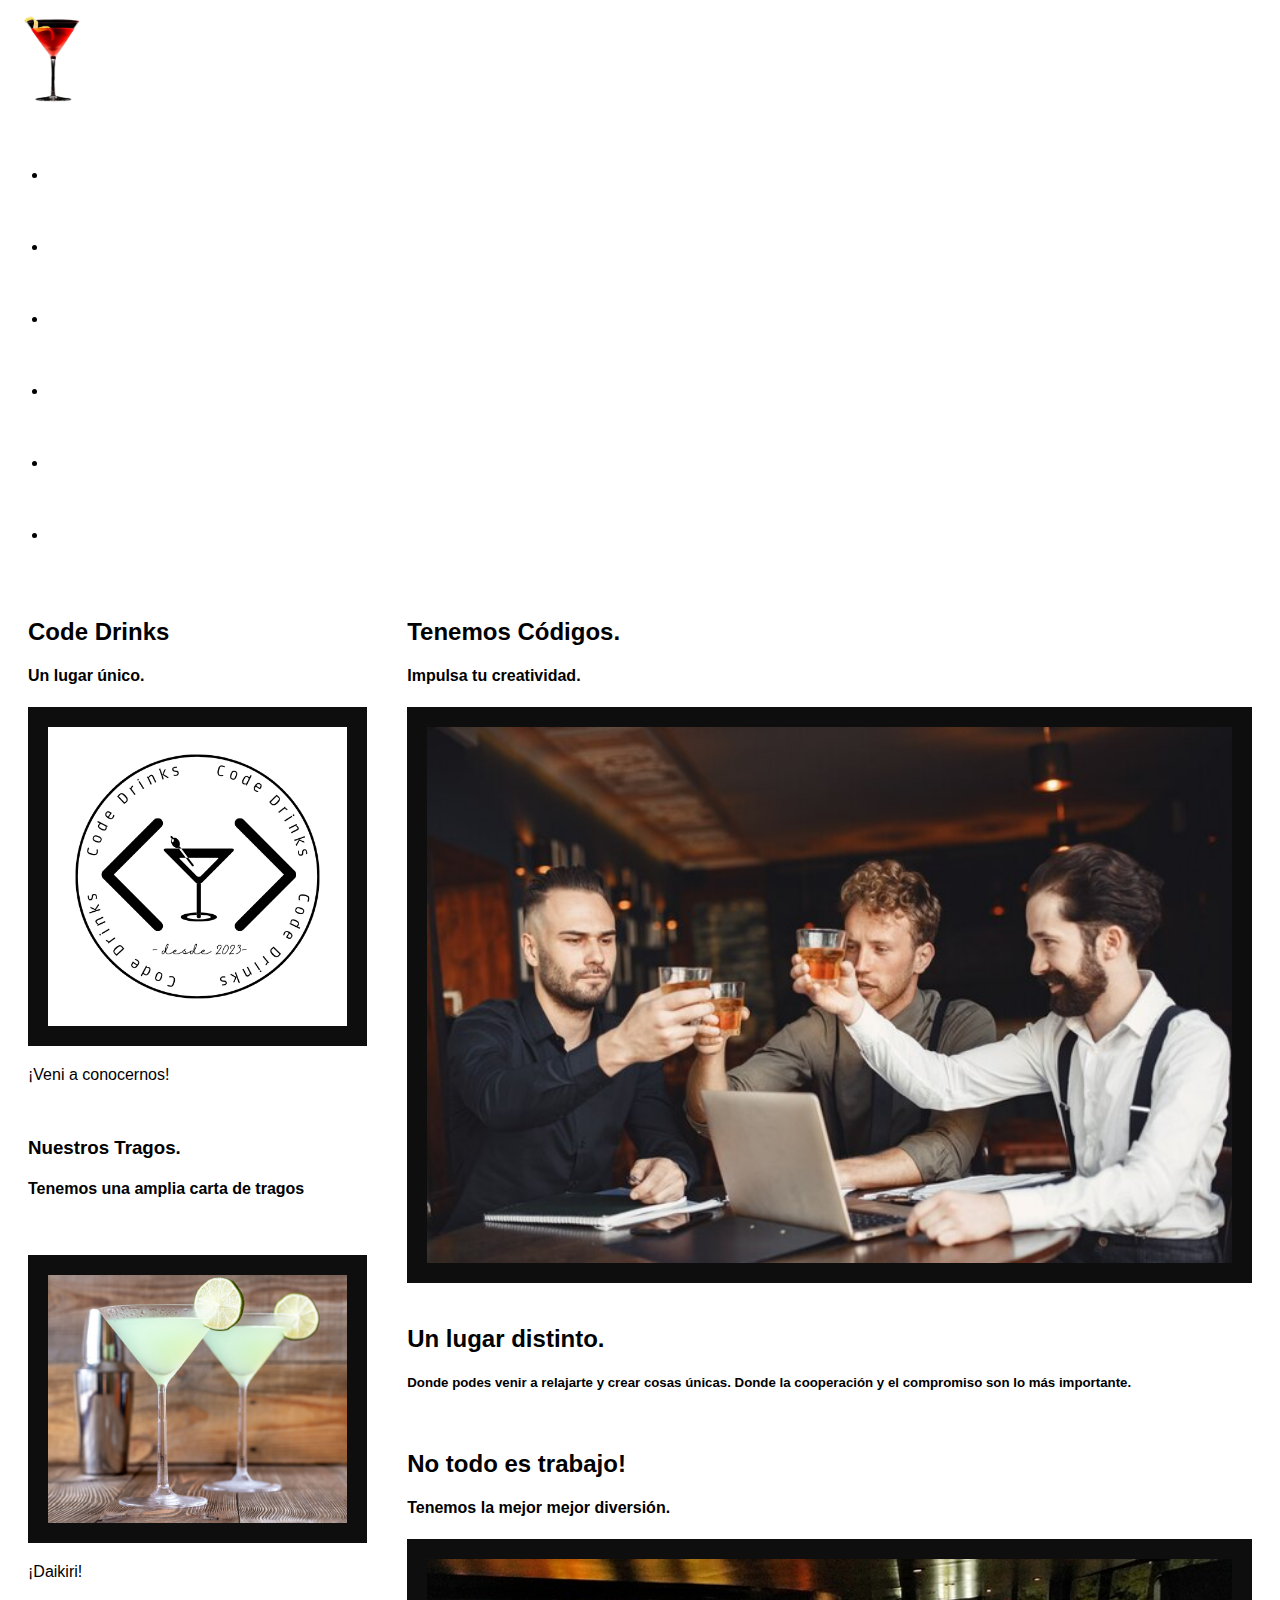
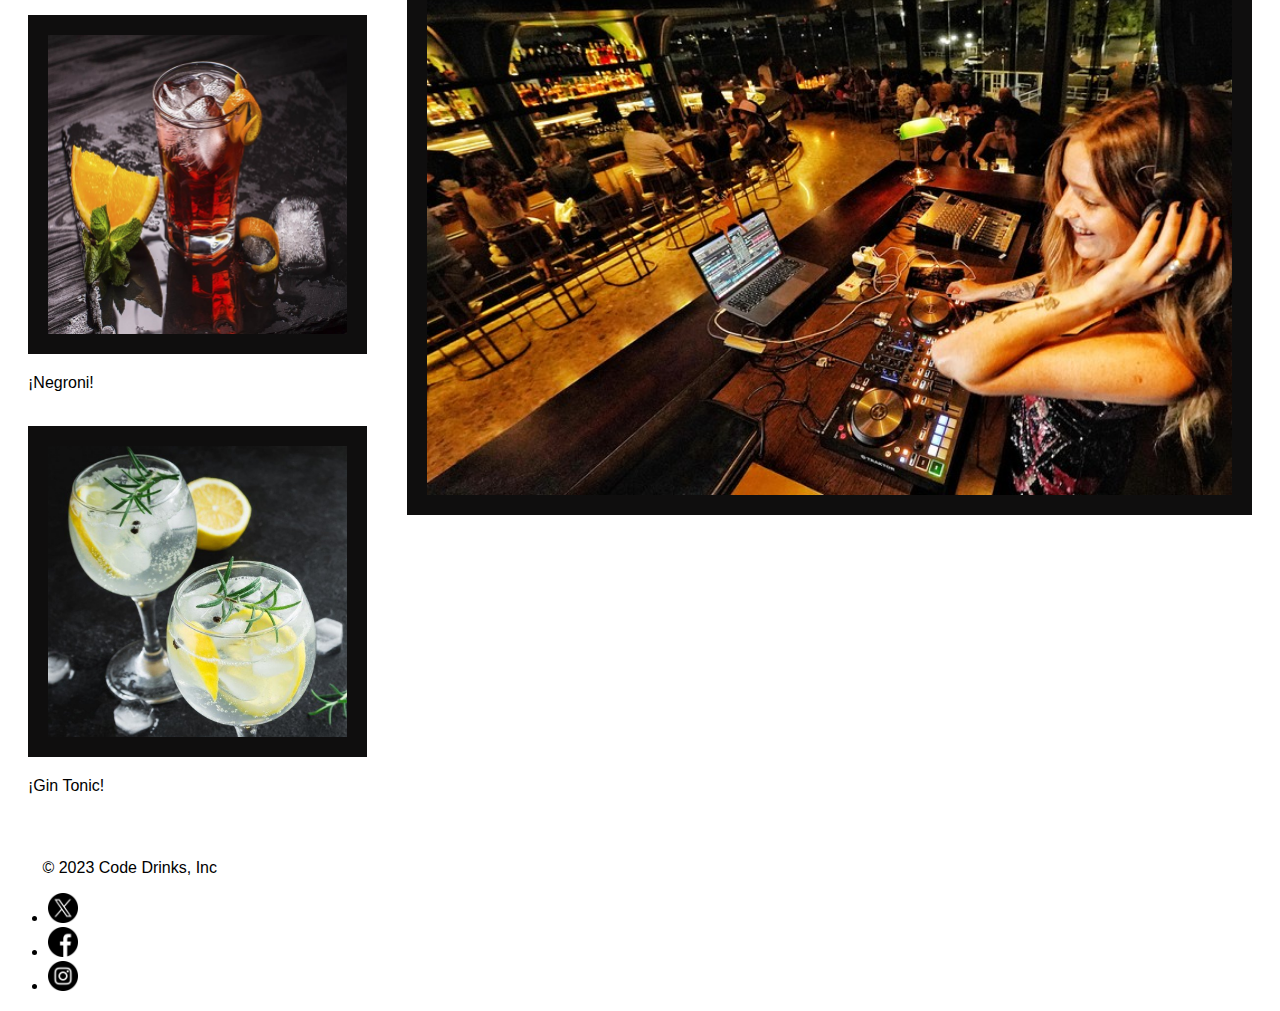
==== index.html @ 5dafd530 "Proyecto Finalizado" ====
<!DOCTYPE html>
<html>

<head>
    <title>Code Drinks</title>
    <meta charset="UTF-8">
    <meta name="viewport" content="width=device-width, initial-scale=1">

    <link href="https://cdn.jsdelivr.net/npm/bootstrap@5.3.2/dist/css/bootstrap.min.css" rel="stylesheet"
        integrity="sha384-T3c6CoIi6uLrA9TneNEoa7RxnatzjcDSCmG1MXxSR1GAsXEV/Dwwykc2MPK8M2HN" crossorigin="anonymous">

    <link rel="stylesheet" href="https://cdnjs.cloudflare.com/ajax/libs/animate.css/4.1.1/animate.min.css" />

    <link rel="stylesheet" href="estilos.css">

</head>

<body>

    <!-- Header -->

    <header>
        <div class="px-3 py-2 text-bg-dark border-bottom">

            <div class="container">
                <div class="d-flex flex-wrap align-items-center justify-content-center justify-content-lg-start">
                    <img src="static/imagenes/CosmopolitanLogo.jpg" alt="logo" width="90"
                        class="animate__animated animate__bounceInLeft  d-flex align-items-center my-2 my-lg-0 me-lg-auto text-body-dark text-decoration-none">

                    <ul class="nav col-12 col-lg-auto my-2 justify-content-center my-md-0 text-small">

                        <li>
                            <a href="index.html" class="nav-link text-white">
                                <img src="static/iconos/casa-blanco.png" width="50" height="50" alt="inicio"
                                    class="animate__animated animate__bounce">
                                <br>
                                Inicio
                            </a>
                        </li>

                        <li>
                            <a href="tragos.html" class="nav-link text-white">
                                <img src="static/iconos/copa-de-coctel-blanco.png" width="50" height="50" alt="tragos"
                                    class="animate__animated animate__bounce">
                                <br>
                                Tragos
                            </a>
                        </li>

                        <li>
                            <a href="galeria.html" class="nav-link text-white">
                                <img src="static/iconos/galeria-de-imagenes-blanco.png" width="50" height="50"
                                    alt="galeria" class="animate__animated animate__bounce">
                                <br>
                                Galería
                            </a>
                        </li>

                        <li>
                            <a href="ubicacion.html" class="nav-link text-white">
                                <img src="static/iconos/ubicacion-blanco.png" width="50" height="50"
                                    alt="ubicacion-blanco" class="animate__animated animate__bounce">
                                <br>
                                Ubicación
                            </a>
                        </li>

                        <li>
                            <a href="sobre_nosotros.html" class="nav-link text-white">
                                <img src="static/iconos/sobre-nosotros-blanco.png" width="50" height="50"
                                    alt="sobre-nosotros-blanco" class="animate__animated animate__bounce">
                                <br>
                                About
                            </a>
                        </li>

                        <li>
                            <a href="administracion.html" class="nav-link text-white">
                                <img src="static/iconos/orden-procesada-blanco.png" width="50" height="50"
                                    alt="administrar" class="animate__animated animate__bounce">
                                <br>
                                Admin
                            </a>
                        </li>
                    </ul>
                </div>
            </div>
        </div>

    </header>

    <!-- Main -->

    <main class="row">

        <div class="side">
            <h2>Code Drinks</h2>
            <h4>Un lugar único.</h4>

            <div>
                <img src="static/iconos/logoCodeDrinksBlanco.png" alt="logoCodeDrinksBlanco" width="180px"
                    class="fakeimg">
            </div>
            <p>¡Veni a conocernos!</p><br>
            <h3>Nuestros Tragos.</h3>
            <h4>Tenemos una amplia carta de tragos</h4><br><br>

            <div>
                <img src="static/imagenes/daikiri_original.jpg" alt="daikiri" width="100%" class="fakeimg">
            </div>
            <p>¡Daikiri!</p>
            <br>
            <div>
                <img src="static/imagenes/negroni.jpg" alt="negroni" width="100%" class="fakeimg">
            </div>
            <p>¡Negroni!</p>
            <br>
            <div>
                <img src="static/imagenes/tonic.png" alt="tonic" width="100%" class="fakeimg">
            </div>
            <p>¡Gin Tonic!</p>
            <br>
        </div>
        <div class="main">
            <h2>Tenemos Códigos.</h2>
            <h4>Impulsa tu creatividad.</h4>
            <div>
                <img src="static/imagenes/codeando.jpg" alt="codeando" width="100%" class="fakeimg">
            </div>
            <br>
            <h2>Un lugar distinto.</h2>
            <h5>Donde podes venir a relajarte y crear cosas únicas. Donde la cooperación y el compromiso son lo más
                importante.</h5>
            <br>
            <h2>No todo es trabajo!</h2>
            <h4>Tenemos la mejor mejor diversión.</h4>
            <div>
                <img src="static/imagenes/djBar.jpg" alt="djBar" width="100%" class="fakeimg">
            </div>
        </div>
    </main>

    <!-- Footer -->

    <footer class="d-flex flex-wrap justify-content-between align-items-center py-3 my-4 border-top">

        <div class="col-md-4 d-flex align-items-center">
            <a href="/" class="mb-3 me-2 mb-md-0 text-body-secondary text-decoration-none lh-1">
                <svg class="bi" width="30" height="24">
                    <use xlink:href="#bootstrap"></use>
                </svg>
            </a>
            <span class="mb-3 mb-md-0 text-body-secondary">© 2023 Code Drinks, Inc</span>
        </div>

        <ul class="nav col-md-4 justify-content-end list-unstyled d-flex">
            <li class="ms-3">
                <a href="https://twitter.com/?lang=es">
                    <img src="static/iconos/twitter-blanco.png" alt="twitter" width="30">
                </a>
            </li>
            <li class="ms-3">
                <a class="text-body-dark" href="https://www.facebook.com/?locale=es_LA">
                    <img src="static/iconos/facebook.png" alt="facebook" width="30">
                </a>
            </li>
            <li class="ms-3">
                <a class="text-body-dark" href="https://www.instagram.com/">
                    <img src="static/iconos/instagram.png" alt="instagram" width="30">
                </a>
            </li>
        </ul>
    </footer>

</body>

</html>
---- estilos.css ----
* {
    box-sizing: border-box;
}

body {
    font-family: Arial;
    margin: 1;
}

a:hover {
    background-color: #484848;
    color: black;
    border-radius: 10%;
    
}

.row {
    display: flex;
    flex-wrap: wrap;
}

.side {
    flex: 30%;
    background-color: #ffffff;
    padding: 20px;
}

/* Main column */

.main {
    flex: 70%;
    background-color: rgb(255, 255, 255);
    padding: 20px;
}

.fakeimg {
    background-color: #0f0e0e;
    width: 100%;
    padding: 20px;
}



/* Footer */

.footer {
    padding: 20px;
    text-align: center;
    background: #ffffff;
}

@media (max-width: 700px) {
    .row,
    .navbar {
        flex-direction: column;
    }
    
}


/* administracion */

.cards{
    display: flex;
	flex-wrap: wrap; 
	justify-content: space-between;
}

.tarjetaAdmin {
	background: white;
    margin: 3%;
    border: solid 2px;
    border-radius: 10%;
    text-align: center;
    color: #000000;
}


a {
    text-decoration: none;
    color: black;
}

.imgAdmin {
    margin: 10px;
}

.tarjetaAdmin:hover{
    background-color: #484848;
   
}

/* tarjeta tragos */

.centrado{
	margin: 0 auto;
	padding: 0 0.8em;
}

@media screen and (min-width: 52em){
	.centrado{
		max-width: 52em;
	}
}

.tarjeta{
	background: white;
    margin: 2%;
	width: 25%;
}

.cards{
	display: flex;
	flex-wrap: wrap; 
	justify-content: space-between;
}


.flip-card {
    width: 300px;
    height: 400px;
    perspective: 1000px;
    padding: 10px;
}
  
.flip-card-inner {
    position: relative;
    width: 100%;
    height: 100%;
    border: none;
    border-radius: 10px;
    transition: transform 0.6s;
    transform-style: preserve-3d;
}
  
.flip-card:hover .flip-card-inner {
    transform: rotateY(180deg);
}
  
.flip-card-front, .flip-card-back {
    position: absolute;
    width: 100%;
    height: 100%;
    backface-visibility: hidden;
    border-radius: 10px;
}
  
.flip-card-front {
    background-color: #ffffff;
    overflow: hidden;
}
.flip-card-front img{
    max-height: 100%;
}
.flip-card-back {
    background-image: url("static/imagenes/fondo-blanco-elegante-moderno.jpg");
    color: rgb(0, 0, 0);
    transform: rotateY(180deg);
    display: flex;
    justify-content: center;
    align-items: center;
    border: solid 2px;
}
  
.card-content {
    padding: 20px;
    text-align: center;
}
  
.card-content h2 {
    font-size: 24px;
    margin-bottom: 10px;
}
  
.card-content p {
    font-size: 16px;
    margin-bottom: 20px;
}
  
.attribute{
    position: absolute;
    bottom: 10px;
}

.contenedor-centrado {
    display:flex;
    width: 100%;
    justify-content: center;
}

form {
    max-width: 600px;
    margin: 0;
    padding: 20px;
    background-color: white;
    border: 1px solid lightslategray;
    border-radius: 5px;
}

table {
    max-width: 90%;
    margin: 0;
    padding: 20px;
    background-color: white;
    border: 1px solid lightslategray;
    border-radius: 5px;
}

label {
    display: block;
    margin-bottom: 5px;
}

input[type="text"],
input[type="number"],
textarea {
    width: 90%;
    padding: 10px;
    margin-bottom: 10px;
    border: 1px solid #cccccc;
    border-radius: 5px;
}

input[type="submit"] {
    padding: 10px;
    background-color: #ffffff;
    color: #ffffff;
    border: none;
    border-radius: 5px;
    cursor: pointer;
}

input[type="submit"]:hover {
    background-color: #ffffff;
}

.btnAdmin {
    color: black;
}

.nuevaImagen {
    background-color: #000000;
    color: #ffffff;
}

button {
    padding: 8px;
    margin:4px;
    background-color: #000000;
    color: #ffffff;
    border: none;
    border-radius: 5px;
    cursor: pointer;
}

button:hover {
    background-color: #484848;
    
}

a {
    color: #ffffff;
    border: none;
    border-radius: 5px;
    cursor: pointer;
    text-decoration: none;
}

a:hover {
    background-color: #484848;
    color: #ffffff;
}
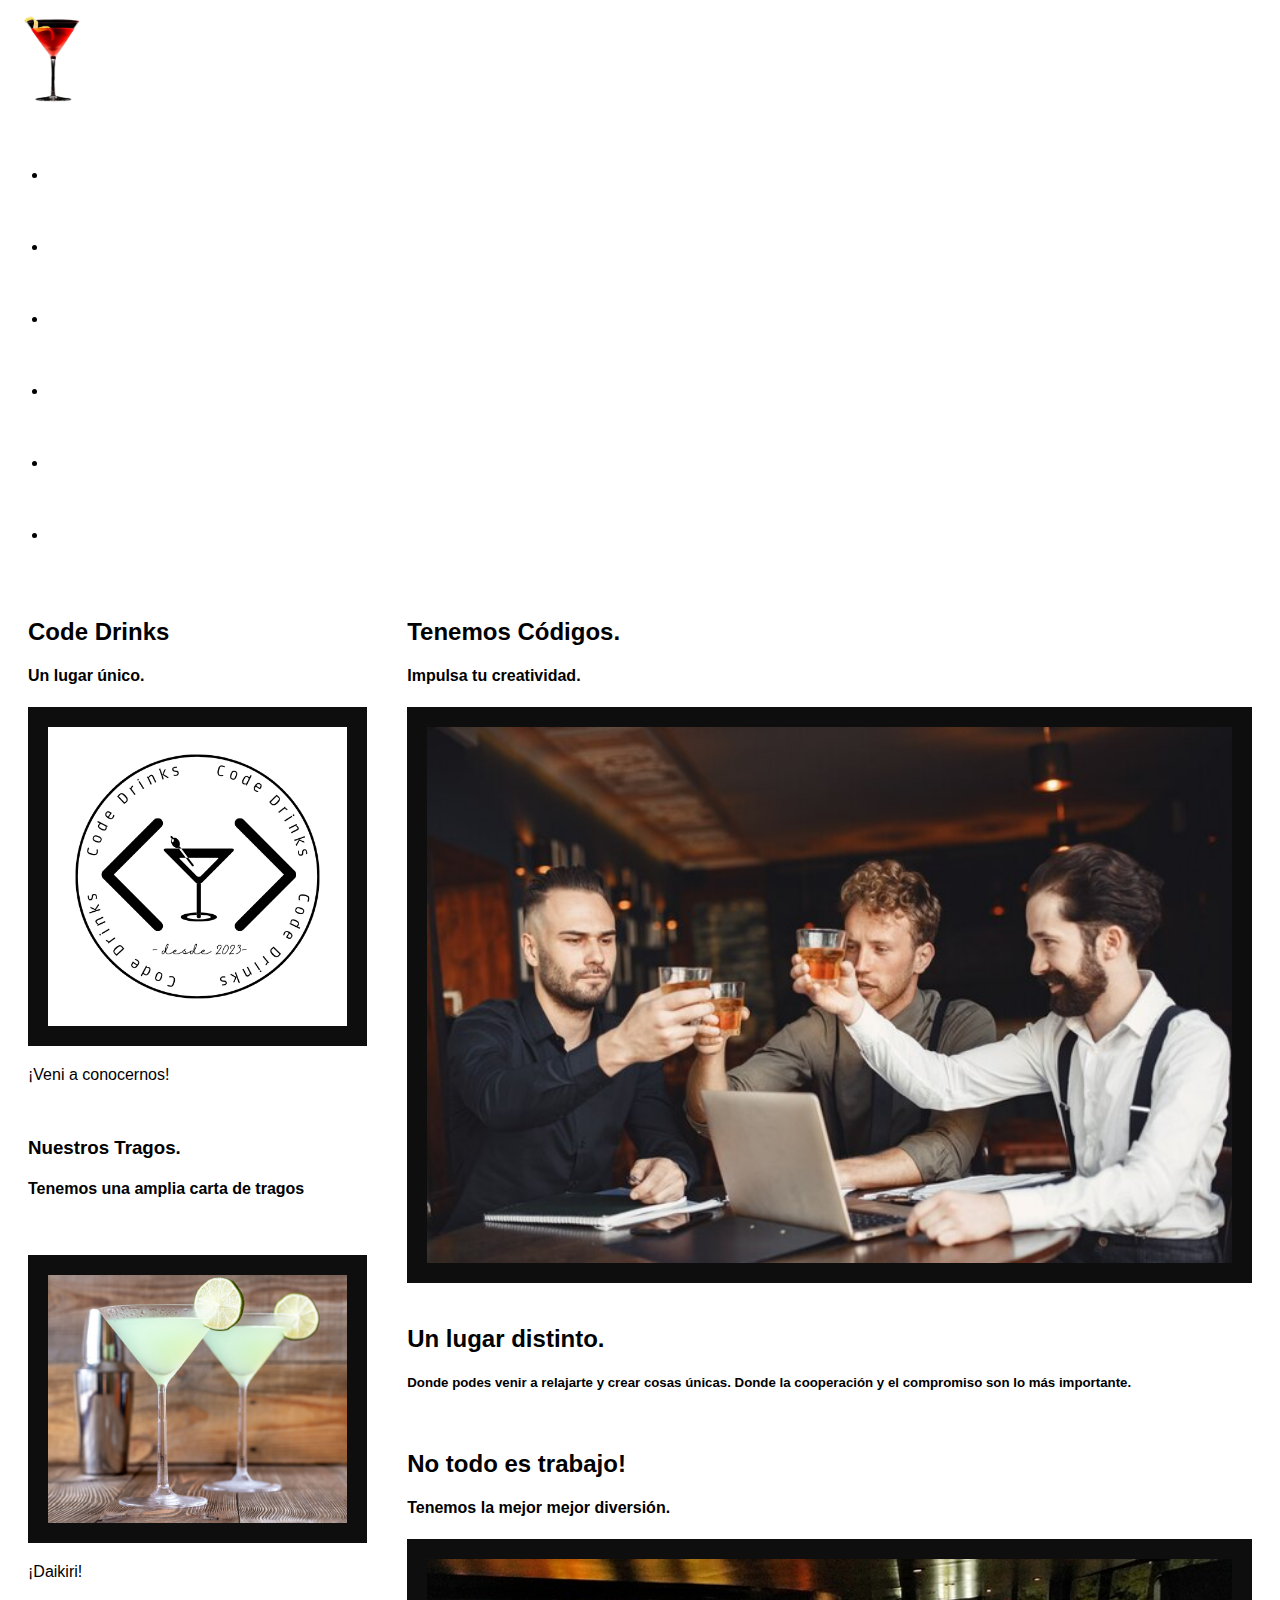
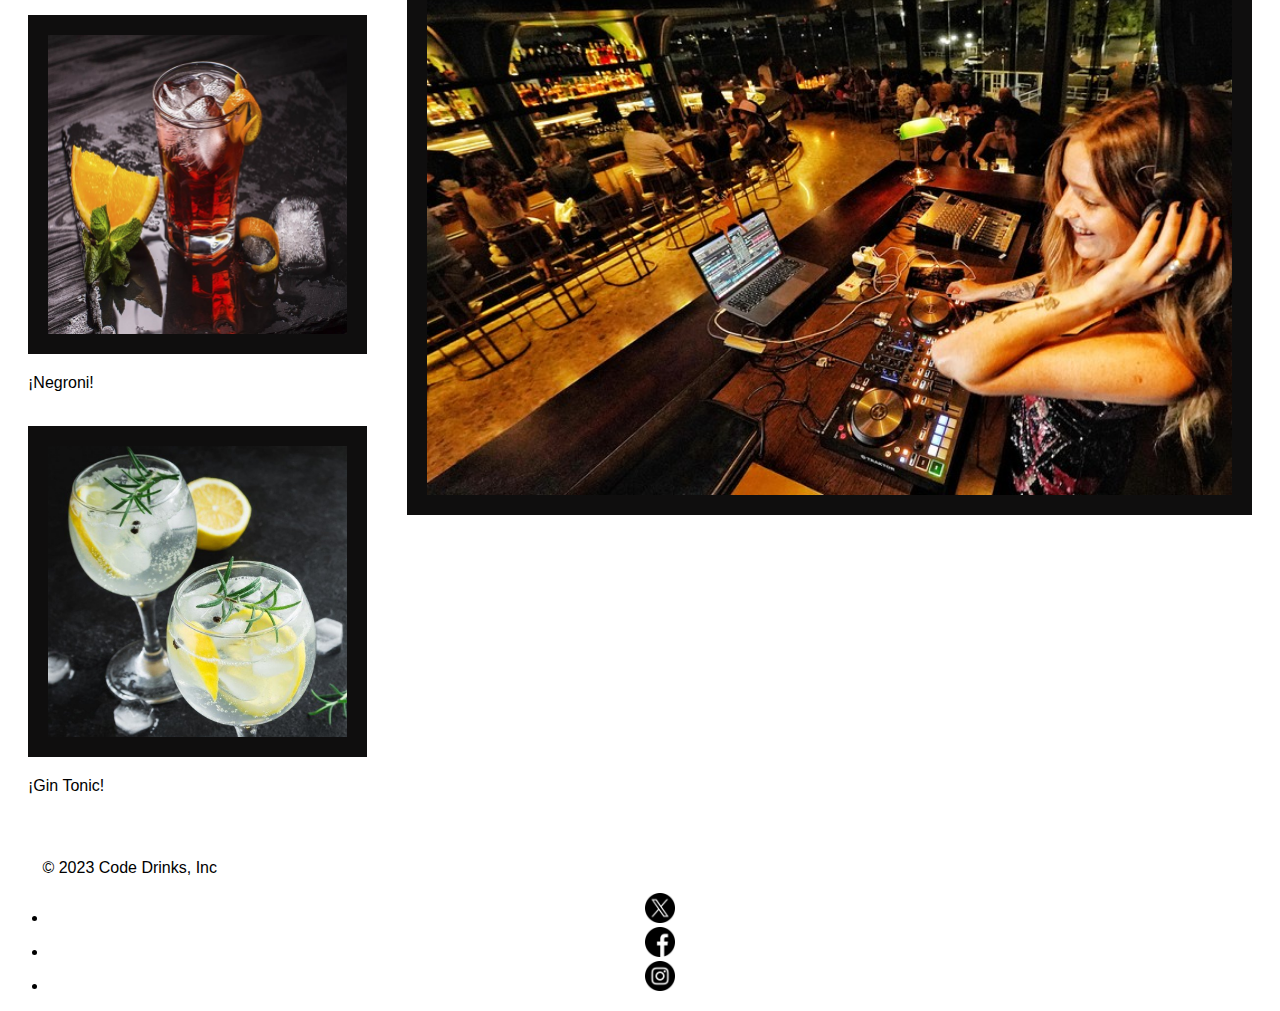
==== commit 2a046139: "Responsive Terminado" ====
--- a/index.html
+++ b/index.html
@@ -12,6 +12,8 @@
     <link rel="stylesheet" href="https://cdnjs.cloudflare.com/ajax/libs/animate.css/4.1.1/animate.min.css" />
 
     <link rel="stylesheet" href="estilos.css">
+
+    <link rel="icon" href="static/iconos/logoCodeDrinksNegro.ico">
 
 </head>
 
@@ -74,7 +76,7 @@
                             </a>
                         </li>
 
-                        <li>
+                        <li onclick="claveAdmin()">
                             <a href="administracion.html" class="nav-link text-white">
                                 <img src="static/iconos/orden-procesada-blanco.png" width="50" height="50"
                                     alt="administrar" class="animate__animated animate__bounce">
@@ -98,7 +100,7 @@
             <h4>Un lugar único.</h4>
 
             <div>
-                <img src="static/iconos/logoCodeDrinksBlanco.png" alt="logoCodeDrinksBlanco" width="180px"
+                <img src="static/iconos/logoCodeDrinksBlanco.png" alt="logoCodeDrinksBlanco" width="100%"
                     class="fakeimg">
             </div>
             <p>¡Veni a conocernos!</p><br>
@@ -116,7 +118,7 @@
             <p>¡Negroni!</p>
             <br>
             <div>
-                <img src="static/imagenes/tonic.png" alt="tonic" width="100%" class="fakeimg">
+                <img src="static/imagenes/gintonic.png" alt="gintonic" width="100%" class="fakeimg">
             </div>
             <p>¡Gin Tonic!</p>
             <br>
@@ -172,6 +174,8 @@
         </ul>
     </footer>
 
+    <script src="claveadmin.js"></script>
+
 </body>
 
 </html>--- a/estilos.css
+++ b/estilos.css
@@ -107,12 +107,13 @@
 	background: white;
     margin: 2%;
 	width: 25%;
+    
 }
 
 .cards{
 	display: flex;
 	flex-wrap: wrap; 
-	justify-content: space-between;
+	justify-content: center;
 }
 
 
@@ -139,10 +140,10 @@
   
 .flip-card-front, .flip-card-back {
     position: absolute;
+    border-radius: 10px;
     width: 100%;
     height: 100%;
     backface-visibility: hidden;
-    border-radius: 10px;
 }
   
 .flip-card-front {
@@ -189,7 +190,8 @@
 }
 
 form {
-    max-width: 600px;
+    justify-content: center;
+    max-width: 90%;
     margin: 0;
     padding: 20px;
     background-color: white;
@@ -199,11 +201,12 @@
 
 table {
     max-width: 90%;
-    margin: 0;
+    margin: 2px;
     padding: 20px;
     background-color: white;
     border: 1px solid lightslategray;
     border-radius: 5px;
+    justify-content: space-between;
 }
 
 label {
@@ -270,3 +273,13 @@
     background-color: #484848;
     color: #ffffff;
 }
+
+li {
+    text-align: center;
+}
+
+.centrar {
+    display: flex;
+    justify-content: center;
+}
+
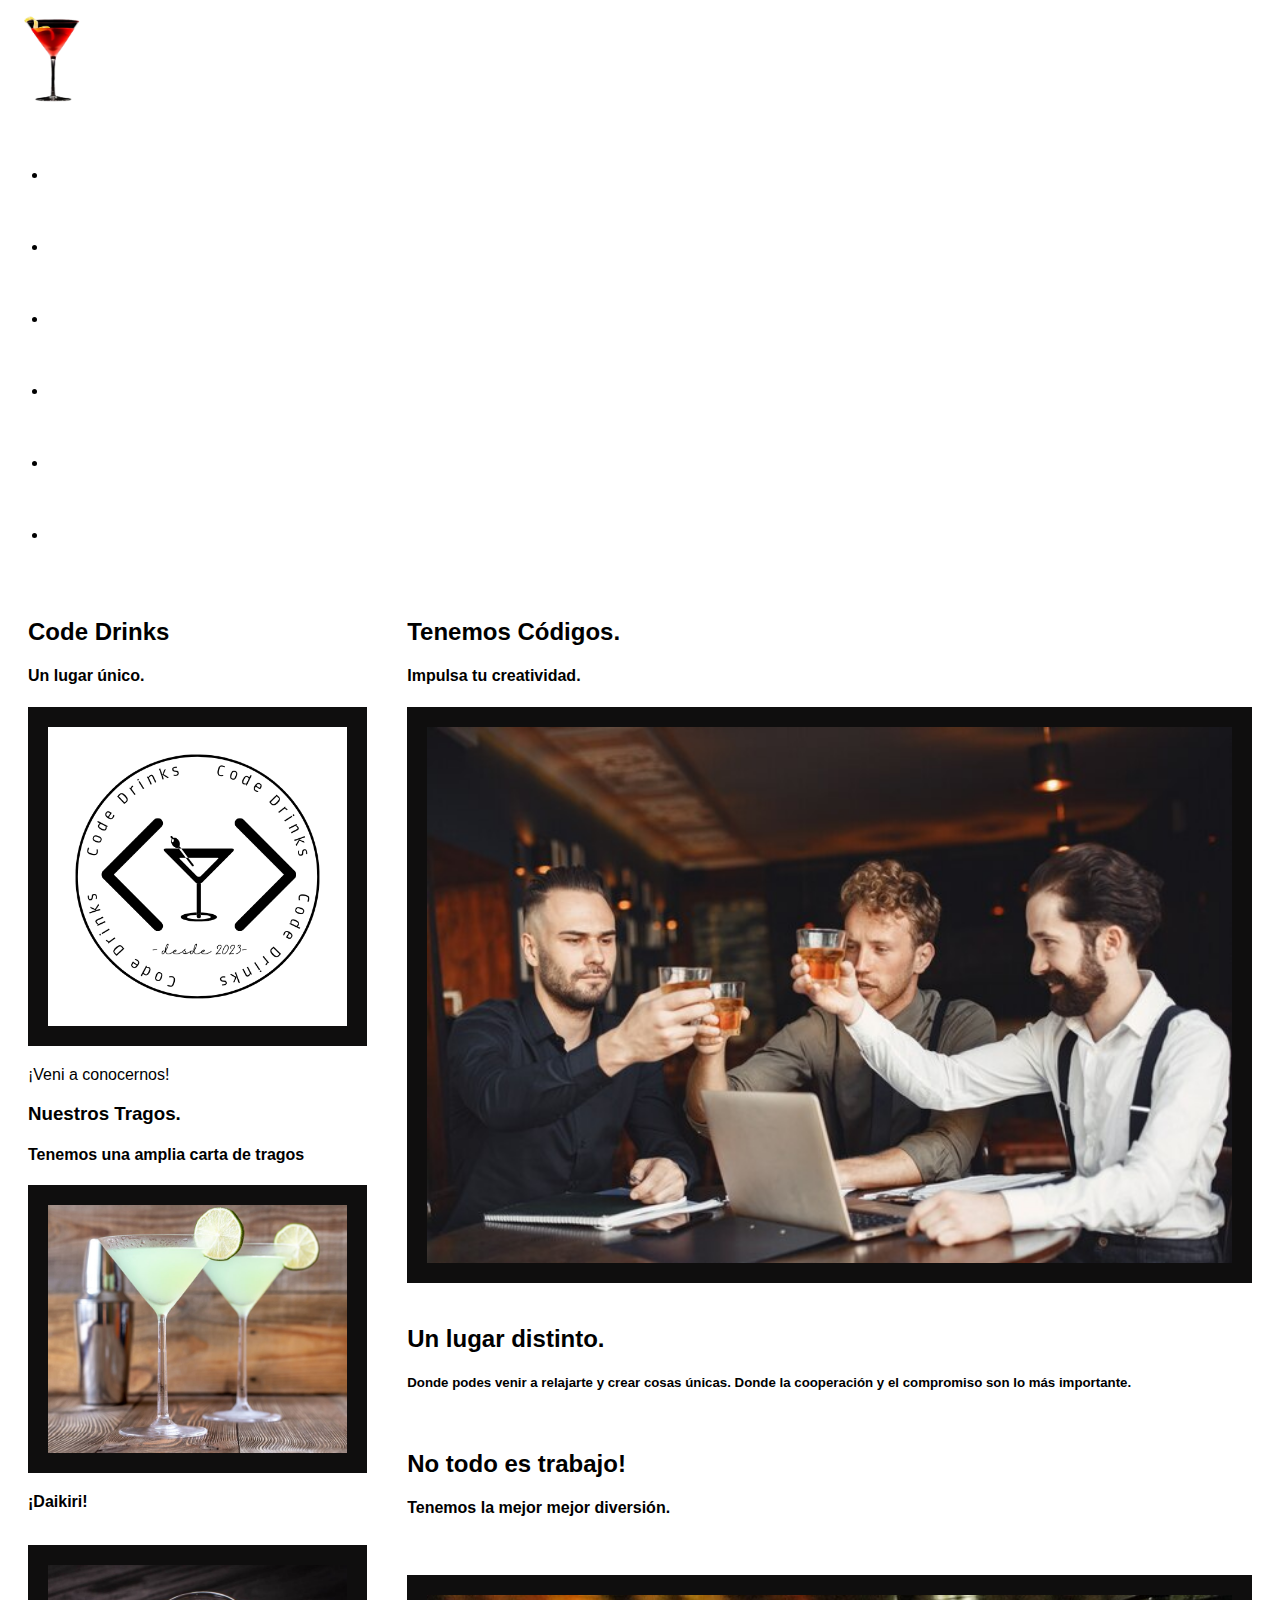
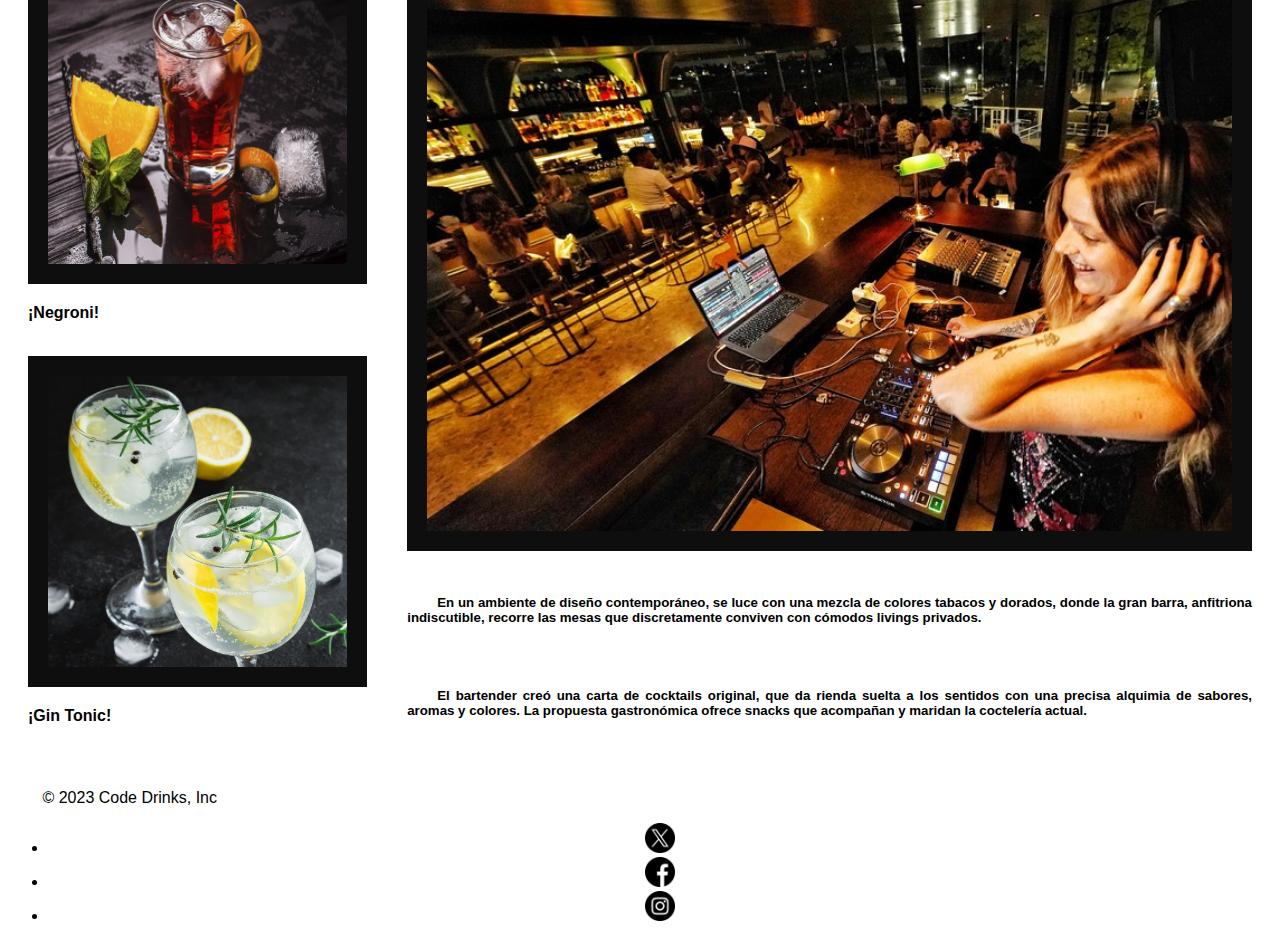
==== commit 37c9464c: "Toques Finales" ====
--- a/index.html
+++ b/index.html
@@ -103,24 +103,24 @@
                 <img src="static/iconos/logoCodeDrinksBlanco.png" alt="logoCodeDrinksBlanco" width="100%"
                     class="fakeimg">
             </div>
-            <p>¡Veni a conocernos!</p><br>
+            <p>¡Veni a conocernos!</p>
             <h3>Nuestros Tragos.</h3>
-            <h4>Tenemos una amplia carta de tragos</h4><br><br>
+            <h4>Tenemos una amplia carta de tragos</h4>
 
             <div>
                 <img src="static/imagenes/daikiri_original.jpg" alt="daikiri" width="100%" class="fakeimg">
             </div>
-            <p>¡Daikiri!</p>
+            <p><strong>¡Daikiri!</strong></p>
             <br>
             <div>
                 <img src="static/imagenes/negroni.jpg" alt="negroni" width="100%" class="fakeimg">
             </div>
-            <p>¡Negroni!</p>
+            <p><strong>¡Negroni!</strong></p>
             <br>
             <div>
                 <img src="static/imagenes/gintonic.png" alt="gintonic" width="100%" class="fakeimg">
             </div>
-            <p>¡Gin Tonic!</p>
+            <p><strong>¡Gin Tonic!</strong></p>
             <br>
         </div>
         <div class="main">
@@ -136,9 +136,22 @@
             <br>
             <h2>No todo es trabajo!</h2>
             <h4>Tenemos la mejor mejor diversión.</h4>
+            <br><br>
             <div>
                 <img src="static/imagenes/djBar.jpg" alt="djBar" width="100%" class="fakeimg">
             </div>
+            <br>
+            <h5 style="text-align: justify; text-indent: 30px;">En un ambiente de diseño contemporáneo, se luce con una
+                mezcla de colores tabacos y dorados, donde la
+                gran barra, anfitriona indiscutible, recorre las mesas que discretamente conviven con cómodos livings
+                privados.
+            </h5>
+            <br>
+            <h5 style="text-align: justify; text-indent: 30px;">El bartender creó una carta de cocktails original, que
+                da rienda suelta a los sentidos con una precisa
+                alquimia de sabores, aromas y colores. La propuesta gastronómica ofrece snacks que acompañan y maridan
+                la coctelería actual.
+            </h5>
         </div>
     </main>
 
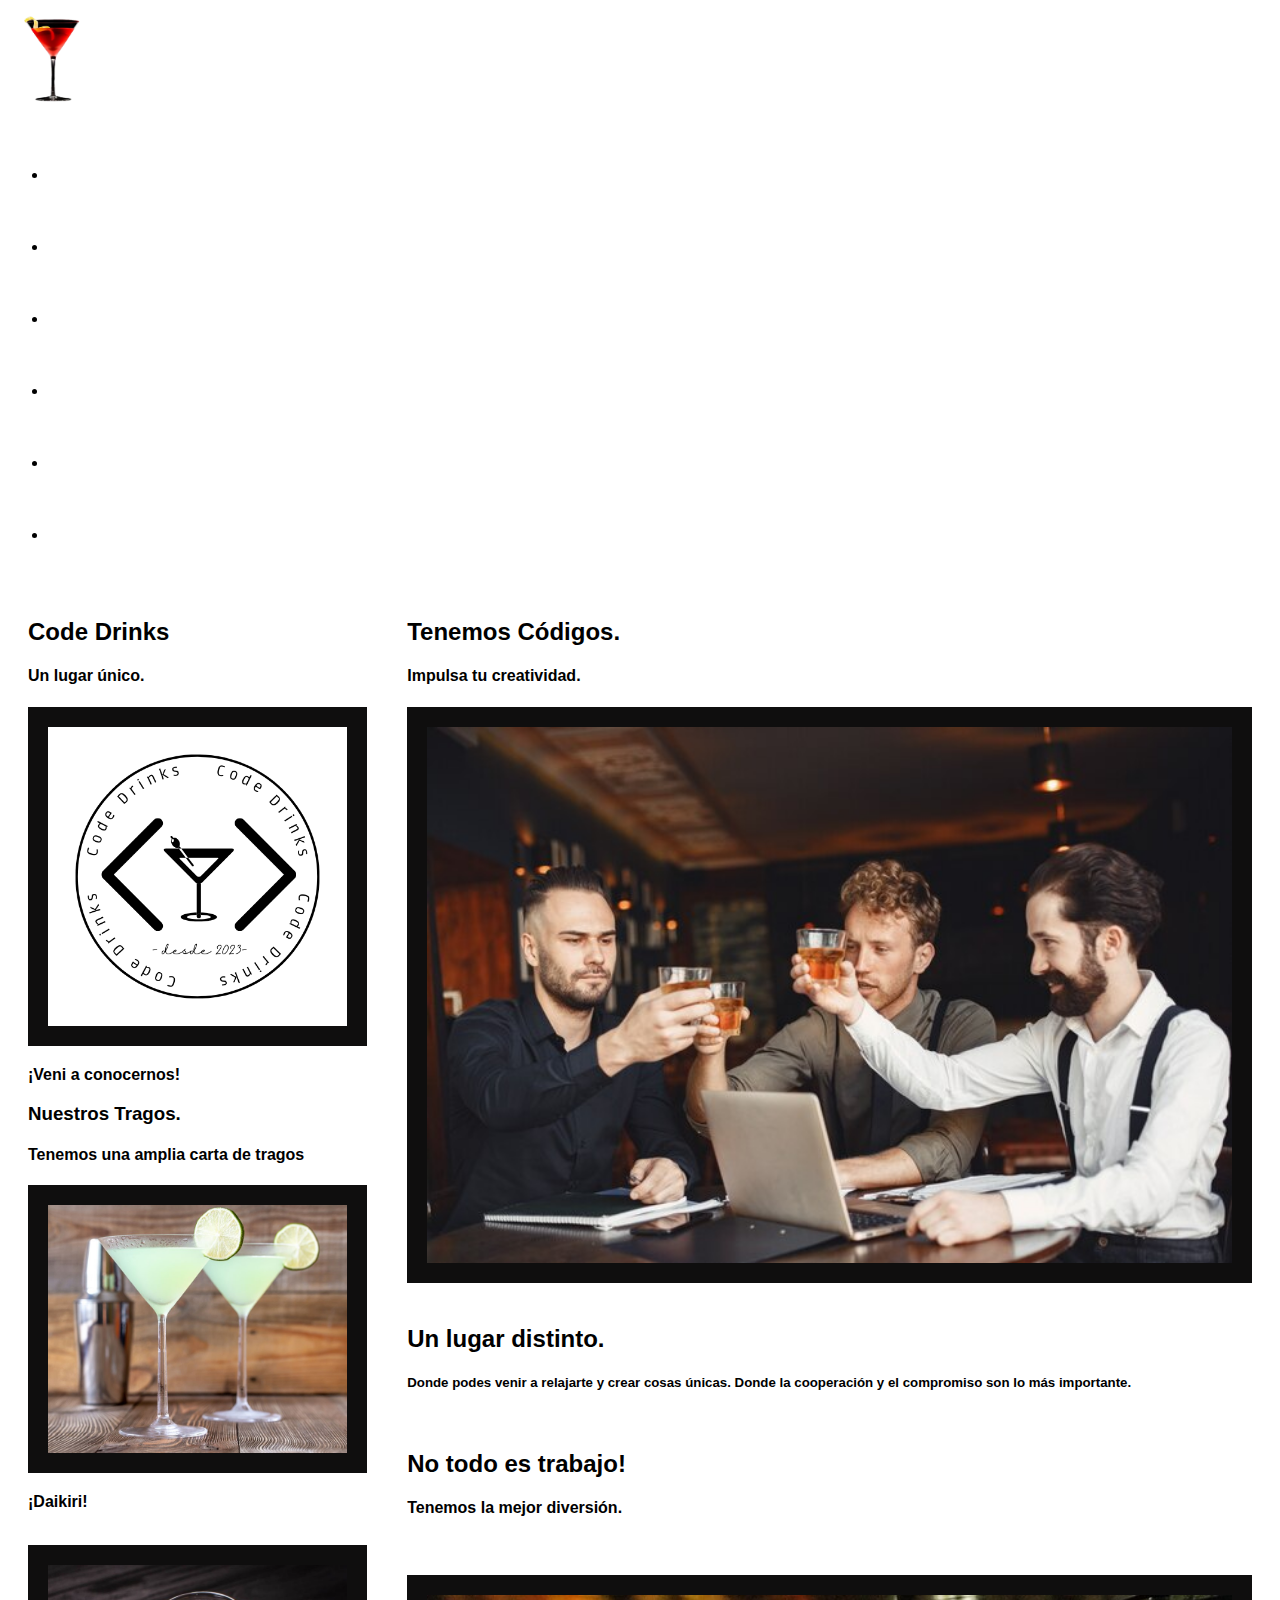
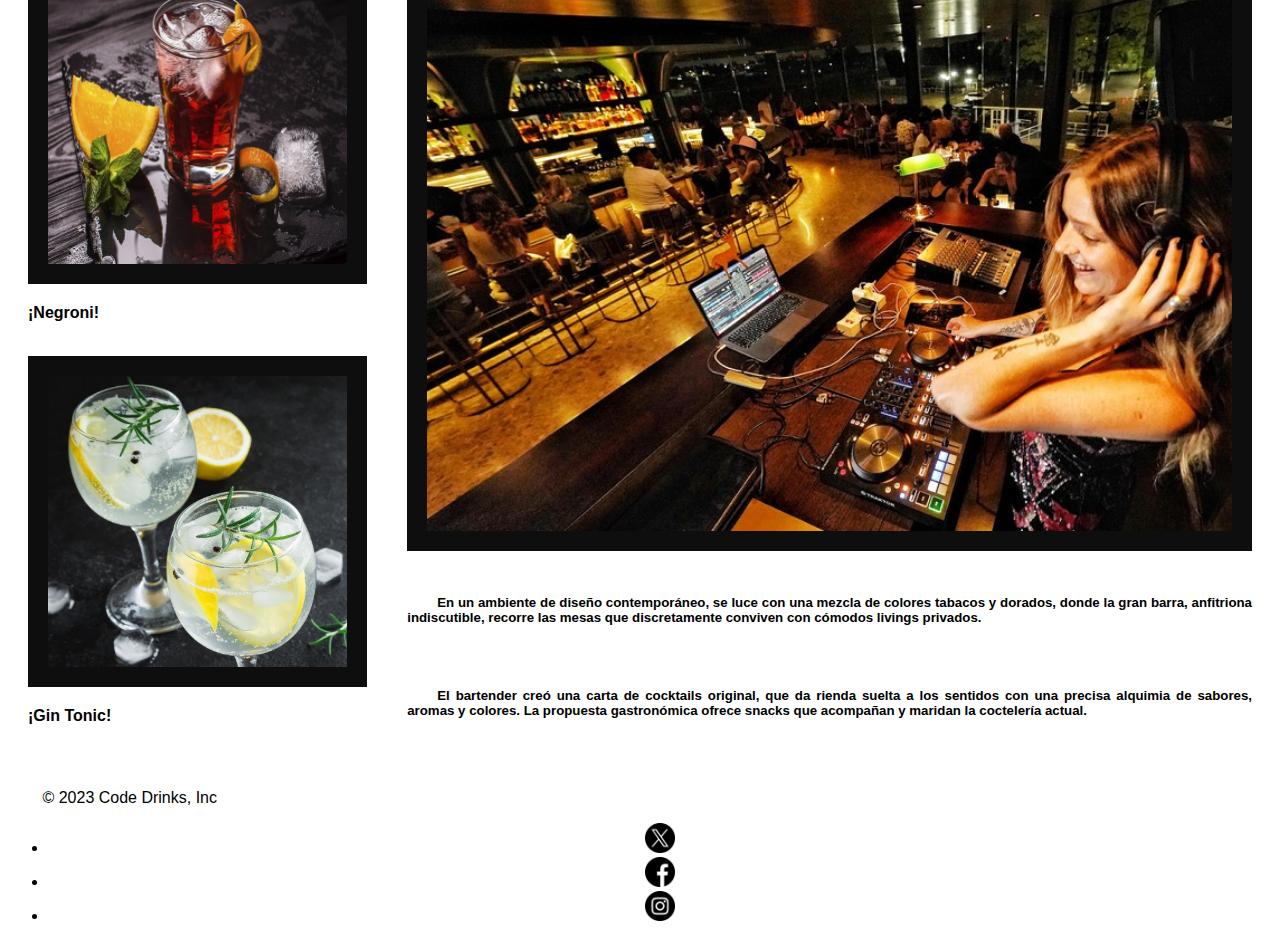
==== commit db7f271e: "Ultimas Correcciones" ====
--- a/index.html
+++ b/index.html
@@ -103,7 +103,7 @@
                 <img src="static/iconos/logoCodeDrinksBlanco.png" alt="logoCodeDrinksBlanco" width="100%"
                     class="fakeimg">
             </div>
-            <p>¡Veni a conocernos!</p>
+            <p><strong>¡Veni a conocernos!</strong></p>
             <h3>Nuestros Tragos.</h3>
             <h4>Tenemos una amplia carta de tragos</h4>
 
@@ -131,11 +131,11 @@
             </div>
             <br>
             <h2>Un lugar distinto.</h2>
-            <h5>Donde podes venir a relajarte y crear cosas únicas. Donde la cooperación y el compromiso son lo más
+            <h5 style="text-align: justify;">Donde podes venir a relajarte y crear cosas únicas. Donde la cooperación y el compromiso son lo más
                 importante.</h5>
             <br>
             <h2>No todo es trabajo!</h2>
-            <h4>Tenemos la mejor mejor diversión.</h4>
+            <h4>Tenemos la mejor diversión.</h4>
             <br><br>
             <div>
                 <img src="static/imagenes/djBar.jpg" alt="djBar" width="100%" class="fakeimg">
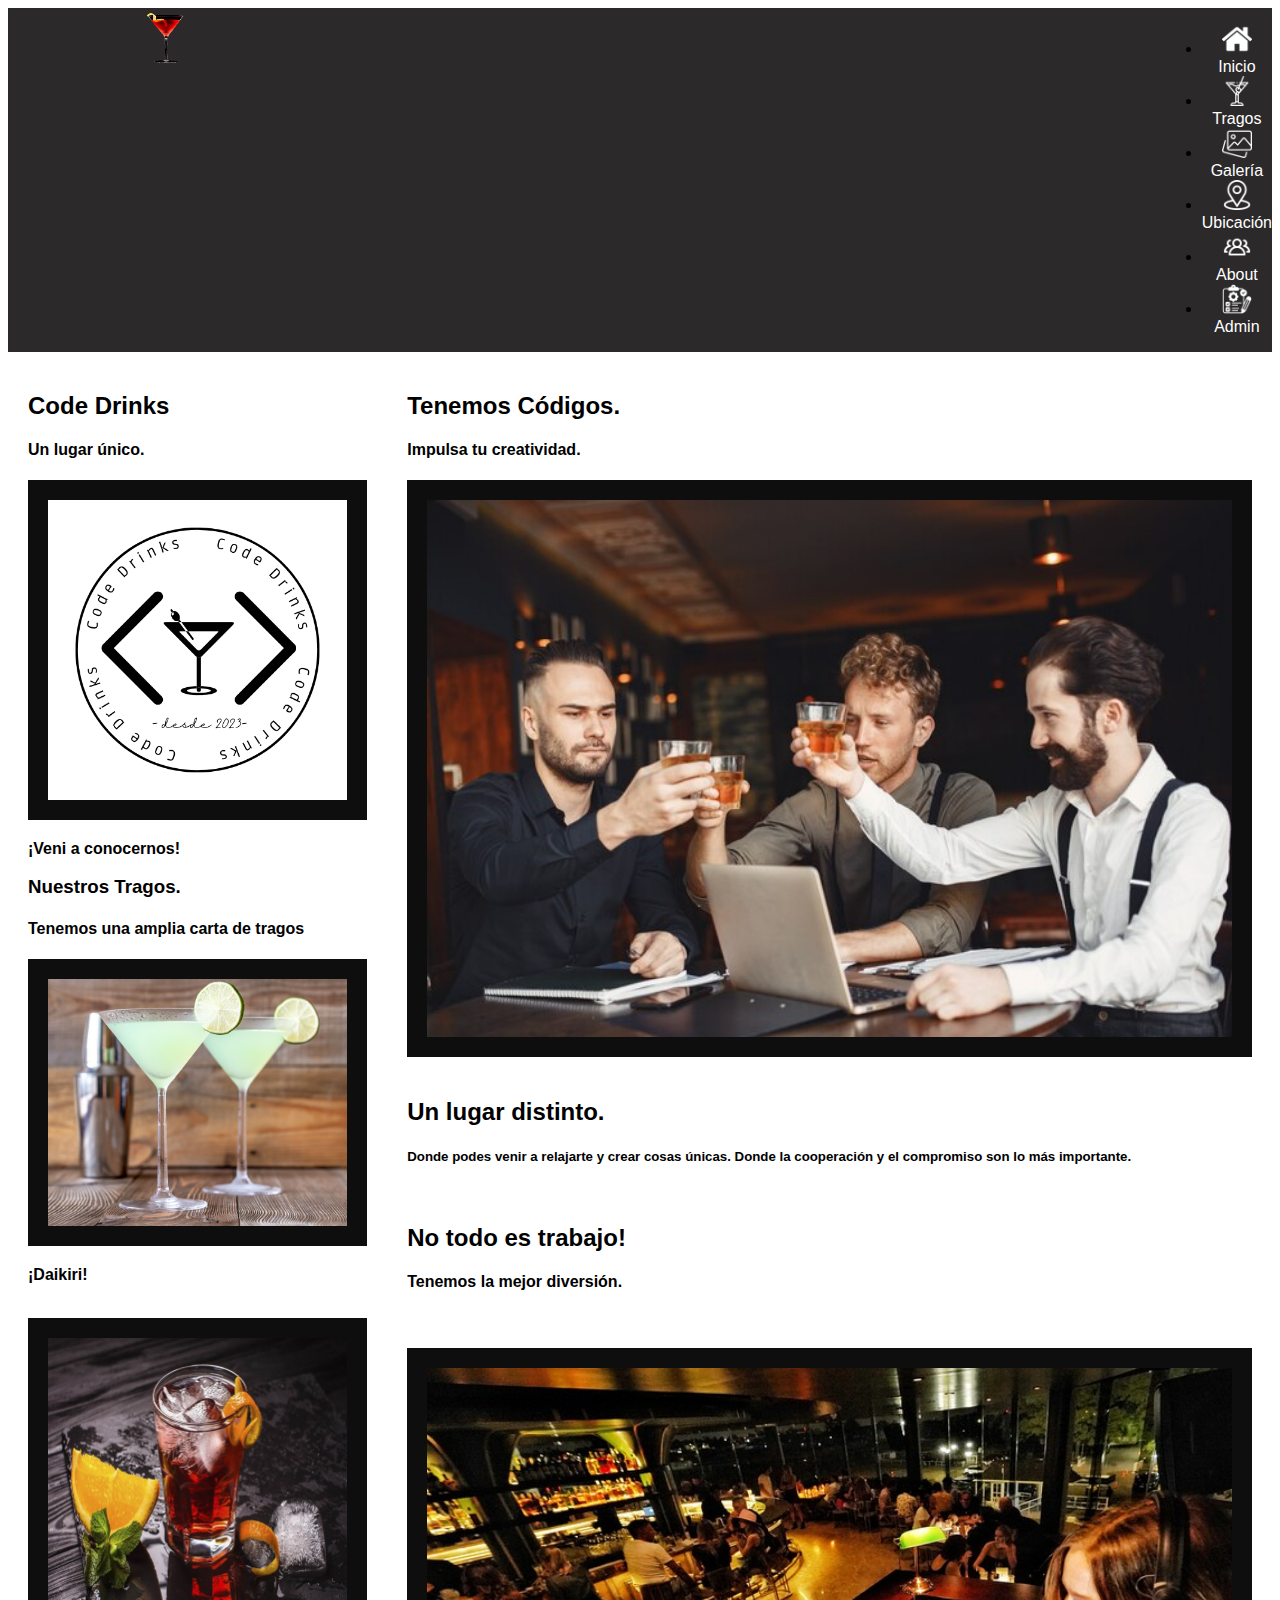
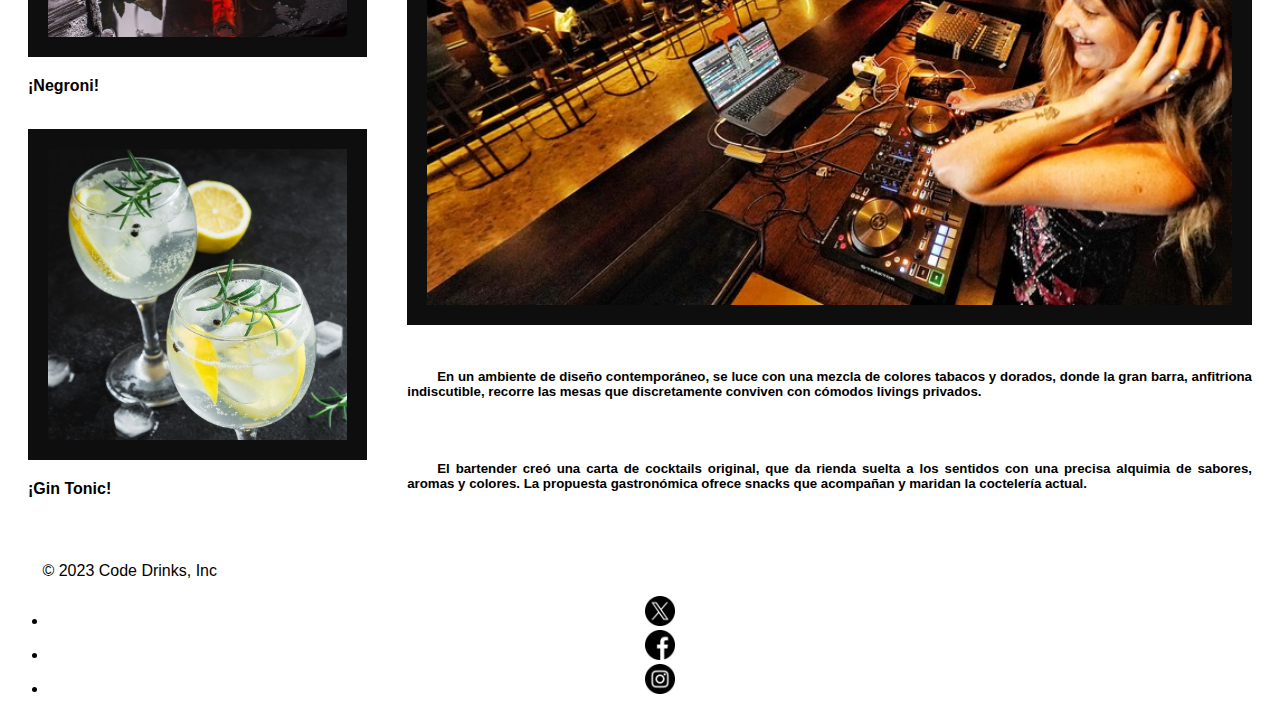
==== commit 8def8055: "Correcciones en el header" ====
--- a/index.html
+++ b/index.html
@@ -21,74 +21,69 @@
 
     <!-- Header -->
 
-    <header>
-        <div class="px-3 py-2 text-bg-dark border-bottom">
+    <header class="header">
+        <div class="logo">
+            <img src="static/imagenes/CosmopolitanLogo.jpg" alt="logo" width="90"
+                class="animate__animated animate__bounceInLeft  d-flex align-items-center my-2 my-lg-0 me-lg-auto text-body-dark text-decoration-none">
+        </div>
+        <div class="iconos">
+            <ul class="nav col-12 col-lg-auto my-2 justify-content-center my-md-0 text-small">
 
-            <div class="container">
-                <div class="d-flex flex-wrap align-items-center justify-content-center justify-content-lg-start">
-                    <img src="static/imagenes/CosmopolitanLogo.jpg" alt="logo" width="90"
-                        class="animate__animated animate__bounceInLeft  d-flex align-items-center my-2 my-lg-0 me-lg-auto text-body-dark text-decoration-none">
+                <li>
+                    <a href="index.html" class="nav-link text-white">
+                        <img src="static/iconos/casa-blanco.png" width="50" height="50" alt="inicio"
+                            class="animate__animated animate__bounce">
+                        <br>
+                        Inicio
+                    </a>
+                </li>
 
-                    <ul class="nav col-12 col-lg-auto my-2 justify-content-center my-md-0 text-small">
+                <li>
+                    <a href="tragos.html" class="nav-link text-white">
+                        <img src="static/iconos/copa-de-coctel-blanco.png" width="50" height="50" alt="tragos"
+                            class="animate__animated animate__bounce">
+                        <br>
+                        Tragos
+                    </a>
+                </li>
 
-                        <li>
-                            <a href="index.html" class="nav-link text-white">
-                                <img src="static/iconos/casa-blanco.png" width="50" height="50" alt="inicio"
-                                    class="animate__animated animate__bounce">
-                                <br>
-                                Inicio
-                            </a>
-                        </li>
+                <li>
+                    <a href="galeria.html" class="nav-link text-white">
+                        <img src="static/iconos/galeria-de-imagenes-blanco.png" width="50" height="50" alt="galeria"
+                            class="animate__animated animate__bounce">
+                        <br>
+                        Galería
+                    </a>
+                </li>
 
-                        <li>
-                            <a href="tragos.html" class="nav-link text-white">
-                                <img src="static/iconos/copa-de-coctel-blanco.png" width="50" height="50" alt="tragos"
-                                    class="animate__animated animate__bounce">
-                                <br>
-                                Tragos
-                            </a>
-                        </li>
+                <li>
+                    <a href="ubicacion.html" class="nav-link text-white">
+                        <img src="static/iconos/ubicacion-blanco.png" width="50" height="50" alt="ubicacion-blanco"
+                            class="animate__animated animate__bounce">
+                        <br>
+                        Ubicación
+                    </a>
+                </li>
 
-                        <li>
-                            <a href="galeria.html" class="nav-link text-white">
-                                <img src="static/iconos/galeria-de-imagenes-blanco.png" width="50" height="50"
-                                    alt="galeria" class="animate__animated animate__bounce">
-                                <br>
-                                Galería
-                            </a>
-                        </li>
+                <li>
+                    <a href="sobre_nosotros.html" class="nav-link text-white">
+                        <img src="static/iconos/sobre-nosotros-blanco.png" width="50" height="50"
+                            alt="sobre-nosotros-blanco" class="animate__animated animate__bounce">
+                        <br>
+                        About
+                    </a>
+                </li>
 
-                        <li>
-                            <a href="ubicacion.html" class="nav-link text-white">
-                                <img src="static/iconos/ubicacion-blanco.png" width="50" height="50"
-                                    alt="ubicacion-blanco" class="animate__animated animate__bounce">
-                                <br>
-                                Ubicación
-                            </a>
-                        </li>
-
-                        <li>
-                            <a href="sobre_nosotros.html" class="nav-link text-white">
-                                <img src="static/iconos/sobre-nosotros-blanco.png" width="50" height="50"
-                                    alt="sobre-nosotros-blanco" class="animate__animated animate__bounce">
-                                <br>
-                                About
-                            </a>
-                        </li>
-
-                        <li onclick="claveAdmin()">
-                            <a href="administracion.html" class="nav-link text-white">
-                                <img src="static/iconos/orden-procesada-blanco.png" width="50" height="50"
-                                    alt="administrar" class="animate__animated animate__bounce">
-                                <br>
-                                Admin
-                            </a>
-                        </li>
-                    </ul>
-                </div>
-            </div>
+                <li onclick="claveAdmin()">
+                    <a href="administracion.html" class="nav-link text-white">
+                        <img src="static/iconos/orden-procesada-blanco.png" width="50" height="50" alt="administrar"
+                            class="animate__animated animate__bounce">
+                        <br>
+                        Admin
+                    </a>
+                </li>
+            </ul>
         </div>
-
     </header>
 
     <!-- Main -->
@@ -131,7 +126,8 @@
             </div>
             <br>
             <h2>Un lugar distinto.</h2>
-            <h5 style="text-align: justify;">Donde podes venir a relajarte y crear cosas únicas. Donde la cooperación y el compromiso son lo más
+            <h5 style="text-align: justify;">Donde podes venir a relajarte y crear cosas únicas. Donde la cooperación y
+                el compromiso son lo más
                 importante.</h5>
             <br>
             <h2>No todo es trabajo!</h2>
--- a/estilos.css
+++ b/estilos.css
@@ -13,6 +13,39 @@
     border-radius: 10%;
     
 }
+
+/* Header */
+.header {
+    display: flex;
+    flex-wrap: wrap;
+    width: 100%;
+    background-color: #2b2929;
+}
+
+.logo {
+    display: flex;
+    flex-wrap: wrap;
+    width: 25%;
+    justify-content: center;
+}
+
+.logo img {
+    width: 60px;
+    height: 60px;
+}
+
+.iconos {
+    display: flex;
+    flex-wrap: wrap;
+    width: 75%;
+    justify-content: right;
+}
+
+.iconos img {
+    width: 30px;
+    height: 30px;
+}
+
 
 .row {
     display: flex;
